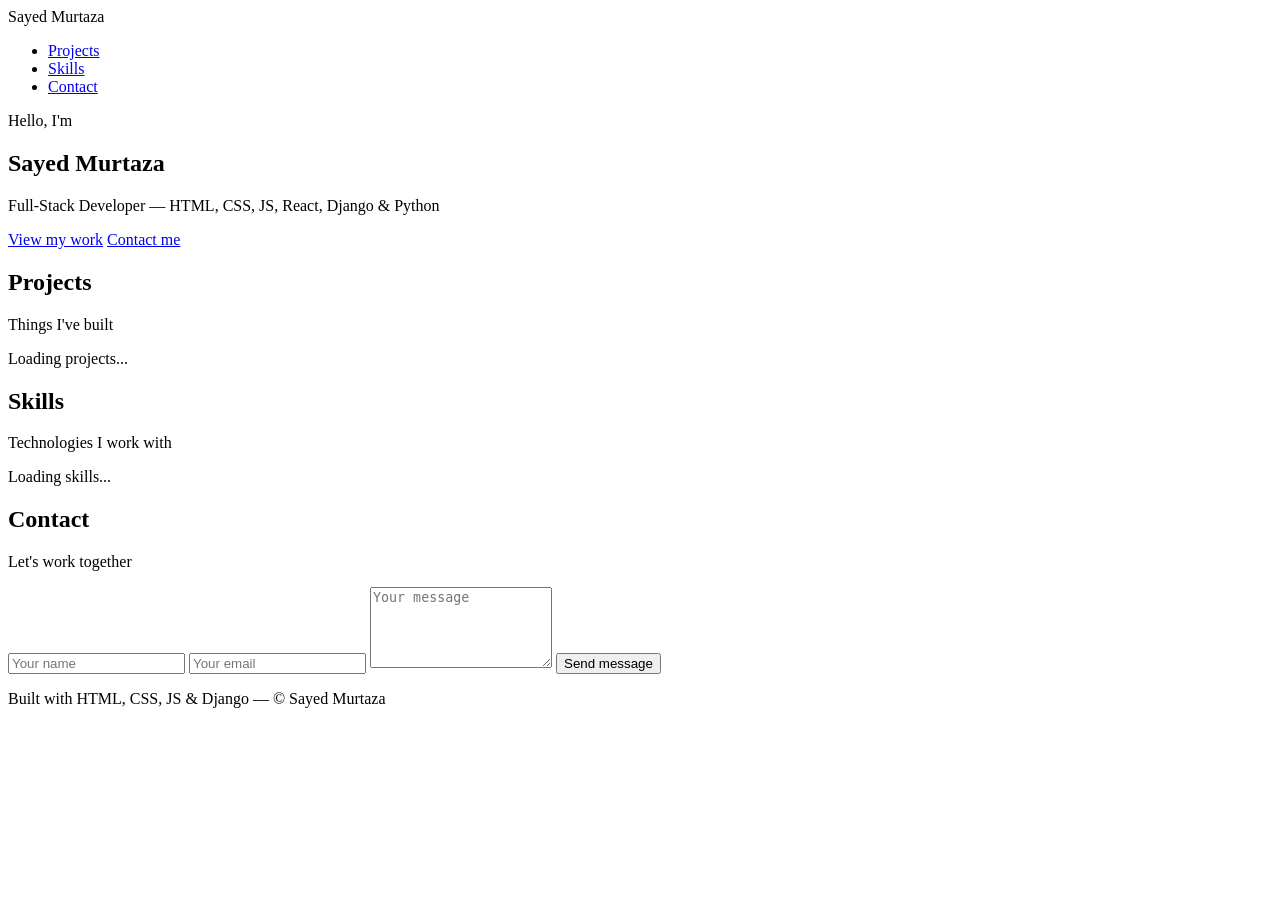
==== frontend/index.html @ e4eefbda "Basic Dynamic portfolio created" ====
<!DOCTYPE html>
<html lang="en">
<head>
  <meta charset="UTF-8" />
  <meta name="viewport" content="width=device-width, initial-scale=1.0"/>
  <title>Sayed Murtaza — Portfolio</title>
  <link rel="stylesheet" href="css/style.css" />
  <link rel="preconnect" href="https://fonts.googleapis.com">
  <link href="https://fonts.googleapis.com/css2?family=Inter:wght@400;500;600;700&display=swap" rel="stylesheet">
</head>
<body>

  <nav class="navbar">
    <div class="container nav-inner">
      <span class="logo">Sayed Murtaza</span>
      <ul class="nav-links">
        <li><a href="#projects">Projects</a></li>
        <li><a href="#skills">Skills</a></li>
        <li><a href="#contact">Contact</a></li>
      </ul>
    </div>
  </nav>

  <section class="hero" id="home">
    <div class="container hero-content">
      <p class="hero-tag">Hello, I'm</p>
      <h1>Sayed Murtaza</h1>
      <p class="hero-sub">Full-Stack Developer — HTML, CSS, JS, React, Django & Python</p>
      <div class="hero-btns">
        <a href="#projects" class="btn btn-primary">View my work</a>
        <a href="#contact"  class="btn btn-outline">Contact me</a>
      </div>
    </div>
  </section>

  <section class="section" id="projects">
    <div class="container">
      <h2 class="section-title">Projects</h2>
      <p class="section-sub">Things I've built</p>
      <div class="projects-grid" id="projects-grid">
        <p class="loading">Loading projects...</p>
      </div>
    </div>
  </section>

  <section class="section bg-dark" id="skills">
    <div class="container">
      <h2 class="section-title">Skills</h2>
      <p class="section-sub">Technologies I work with</p>
      <div class="skills-grid" id="skills-grid">
        <p class="loading">Loading skills...</p>
      </div>
    </div>
  </section>

  <section class="section" id="contact">
    <div class="container contact-wrap">
      <h2 class="section-title">Contact</h2>
      <p class="section-sub">Let's work together</p>
      <form class="contact-form" id="contact-form">
        <input  type="text"  name="name"    placeholder="Your name"    required />
        <input  type="email" name="email"   placeholder="Your email"   required />
        <textarea            name="message" placeholder="Your message" rows="5" required></textarea>
        <button type="submit" class="btn btn-primary">Send message</button>
        <p class="form-msg" id="form-msg"></p>
      </form>
    </div>
  </section>

  <footer class="footer">
    <div class="container">
      <p>Built with HTML, CSS, JS & Django &mdash; &copy; <span id="year"></span> Sayed Murtaza</p>
    </div>
  </footer>

  <script src="js/main.js"></script>
  <canvas id="particles-canvas"></canvas>
</body>
</html>
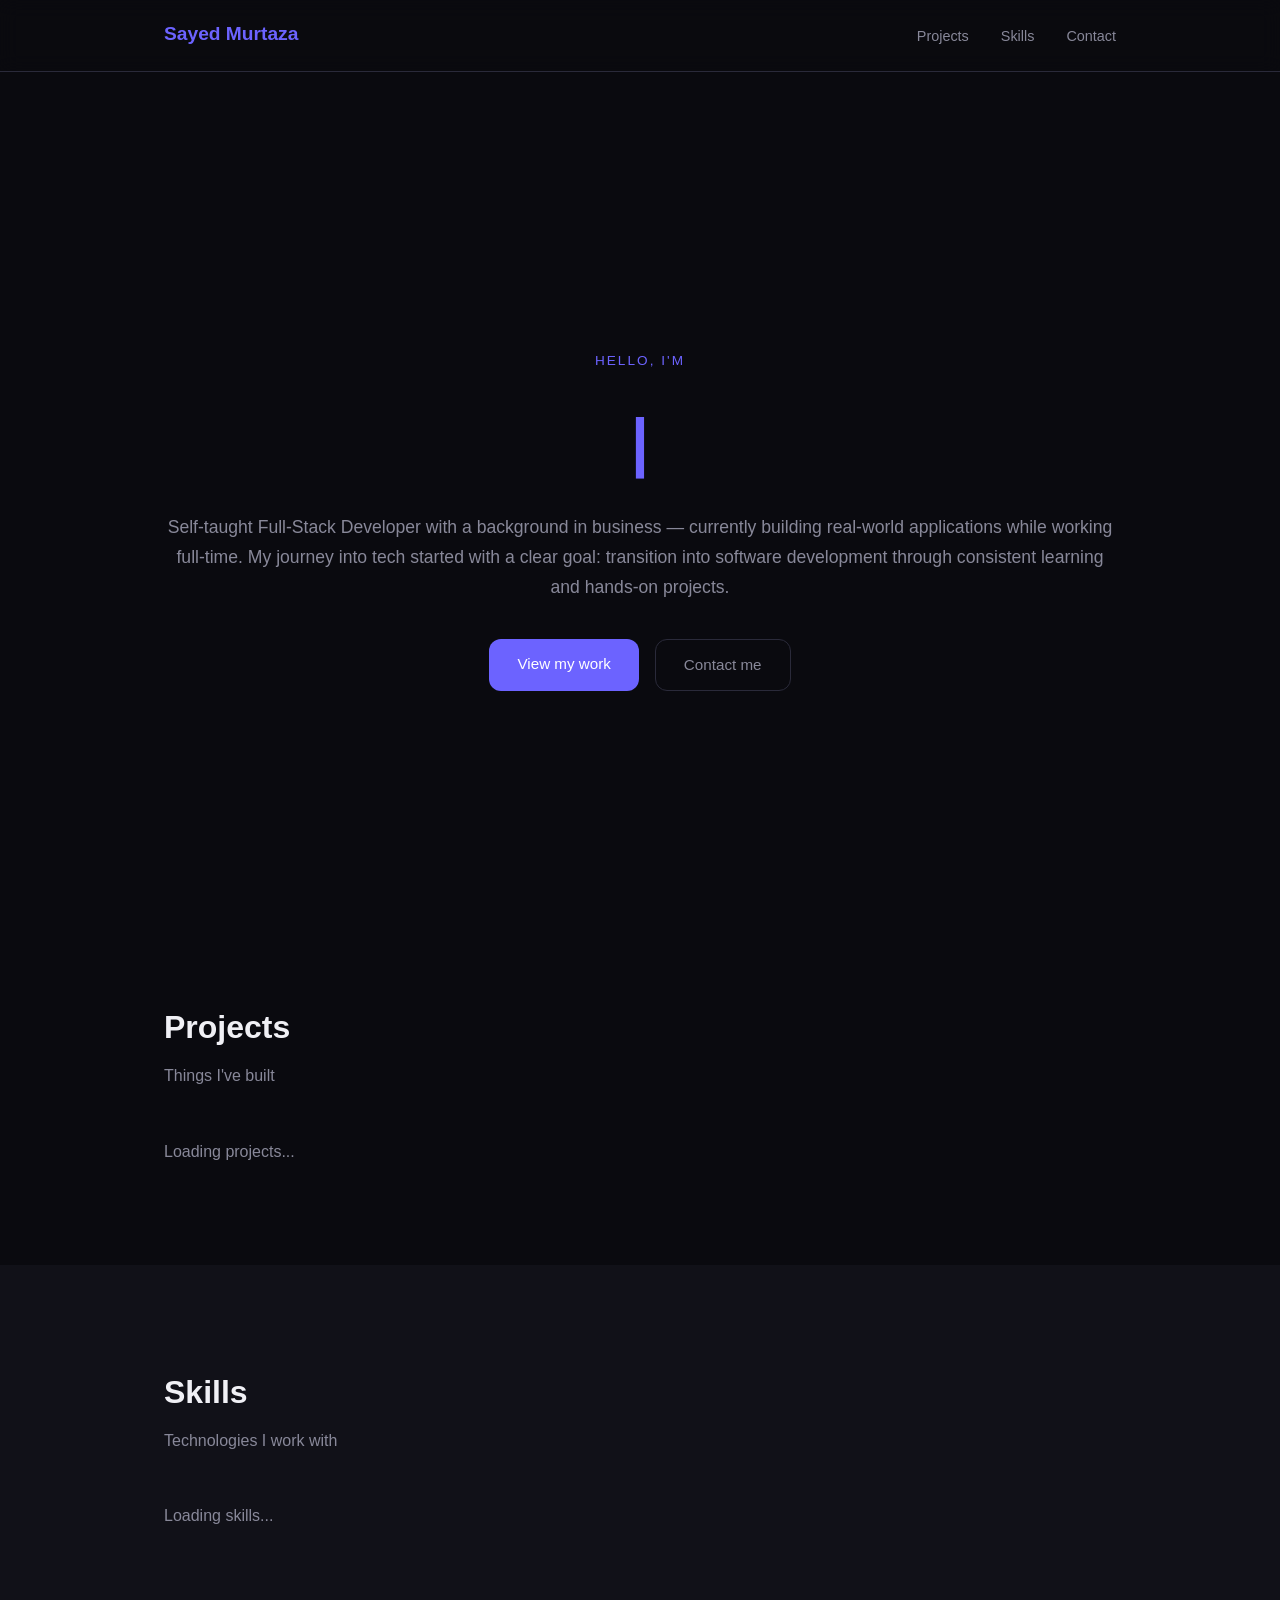
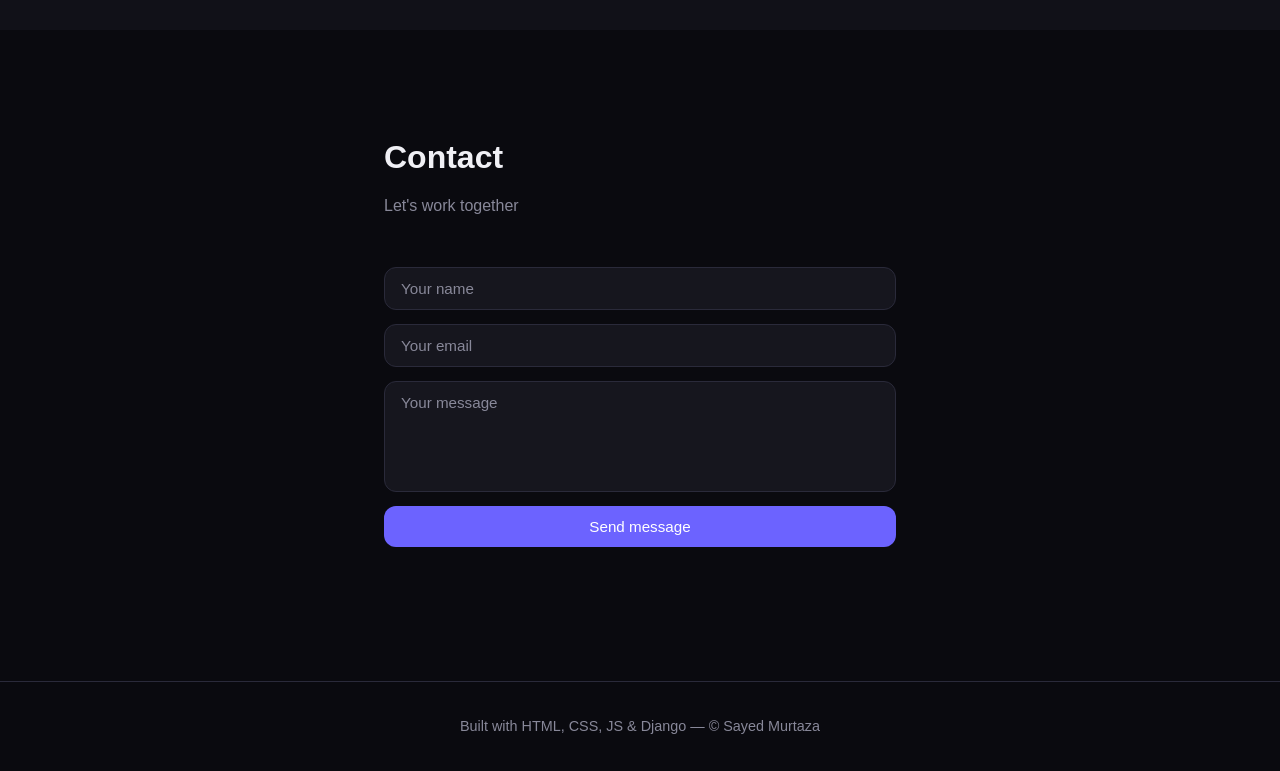
==== commit 61e35508: "Dynamic Greetings with Real time Added" ====
--- a/frontend/index.html
+++ b/frontend/index.html
@@ -1,18 +1,23 @@
 <!DOCTYPE html>
 <html lang="en">
+
 <head>
   <meta charset="UTF-8" />
-  <meta name="viewport" content="width=device-width, initial-scale=1.0"/>
+  <meta name="viewport" content="width=device-width, initial-scale=1.0" />
   <title>Sayed Murtaza — Portfolio</title>
-  <link rel="stylesheet" href="css/style.css" />
+  <link rel="stylesheet" href="style.css" />
   <link rel="preconnect" href="https://fonts.googleapis.com">
   <link href="https://fonts.googleapis.com/css2?family=Inter:wght@400;500;600;700&display=swap" rel="stylesheet">
 </head>
+
 <body>
 
   <nav class="navbar">
     <div class="container nav-inner">
-      <span class="logo">Sayed Murtaza</span>
+      <div class="logo-wrap">
+        <span class="logo">Sayed Murtaza</span>
+        <span class="greeting" id="greeting"></span>
+      </div>
       <ul class="nav-links">
         <li><a href="#projects">Projects</a></li>
         <li><a href="#skills">Skills</a></li>
@@ -24,11 +29,13 @@
   <section class="hero" id="home">
     <div class="container hero-content">
       <p class="hero-tag">Hello, I'm</p>
-      <h1>Sayed Murtaza</h1>
-      <p class="hero-sub">Full-Stack Developer — HTML, CSS, JS, React, Django & Python</p>
+      <h1><span id="typed-name" style="color: white;"></span><span class="cursor">|</span></h1>
+      <p class="hero-sub">Self-taught Full-Stack Developer with a background in business — currently building real-world
+        applications while working full-time. My journey into tech started with a clear goal: transition into software
+        development through consistent learning and hands-on projects.</p>
       <div class="hero-btns">
         <a href="#projects" class="btn btn-primary">View my work</a>
-        <a href="#contact"  class="btn btn-outline">Contact me</a>
+        <a href="#contact" class="btn btn-outline">Contact me</a>
       </div>
     </div>
   </section>
@@ -58,9 +65,9 @@
       <h2 class="section-title">Contact</h2>
       <p class="section-sub">Let's work together</p>
       <form class="contact-form" id="contact-form">
-        <input  type="text"  name="name"    placeholder="Your name"    required />
-        <input  type="email" name="email"   placeholder="Your email"   required />
-        <textarea            name="message" placeholder="Your message" rows="5" required></textarea>
+        <input type="text" name="name" placeholder="Your name" required />
+        <input type="email" name="email" placeholder="Your email" required />
+        <textarea name="message" placeholder="Your message" rows="5" required></textarea>
         <button type="submit" class="btn btn-primary">Send message</button>
         <p class="form-msg" id="form-msg"></p>
       </form>
@@ -73,7 +80,8 @@
     </div>
   </footer>
 
-  <script src="js/main.js"></script>
+  <script src="main.js"></script>
   <canvas id="particles-canvas"></canvas>
 </body>
+
 </html>
--- a/frontend/style.css
+++ b/frontend/style.css
@@ -0,0 +1,409 @@
+*,
+*::before,
+*::after {
+    box-sizing: border-box;
+    margin: 0;
+    padding: 0;
+}
+
+:root {
+    --accent: #6C63FF;
+    --accent-h: #574fd6;
+    --bg: #0a0a0f;
+    --bg-dark: #111118;
+    --card: #16161e;
+    --border: #2a2a3a;
+    --text: #f0f0f5;
+    --muted: #888899;
+    --radius: 12px;
+}
+
+html {
+    scroll-behavior: smooth;
+    background: #0a0a0f;
+}
+
+body {
+    font-family: 'Inter', sans-serif;
+    background: transparent;
+    color: var(--text);
+    line-height: 1.7;
+}
+
+#particles-canvas {
+    position: fixed;
+    top: 0;
+    left: 0;
+    width: 100%;
+    height: 100%;
+    z-index: 0;
+    pointer-events: none;
+}
+
+.navbar,
+main,
+footer {
+    position: relative;
+    z-index: 1;
+}
+
+.container {
+    max-width: 1000px;
+    margin: 0 auto;
+    padding: 0 24px;
+}
+
+/* Navbar */
+.navbar {
+    position: fixed;
+    top: 0;
+    width: 100%;
+    background: rgba(10, 10, 15, 0.9);
+    backdrop-filter: blur(10px);
+    border-bottom: 1px solid var(--border);
+    z-index: 100;
+}
+
+.nav-inner {
+    display: flex;
+    justify-content: space-between;
+    align-items: center;
+    padding: 18px 24px;
+}
+
+.logo {
+    color: var(--accent);
+    font-weight: 700;
+    font-size: 1.2rem;
+}
+
+.nav-links {
+    list-style: none;
+    display: flex;
+    gap: 32px;
+}
+
+.nav-links a {
+    color: var(--muted);
+    text-decoration: none;
+    font-size: 0.9rem;
+    transition: color 0.2s;
+}
+
+.nav-links a:hover {
+    color: var(--text);
+}
+
+/* Hero */
+.hero {
+    min-height: 100vh;
+    display: flex;
+    align-items: center;
+    justify-content: center;
+    text-align: center;
+    padding-top: 80px;
+}
+
+.hero-tag {
+    color: var(--accent);
+    font-size: 0.85rem;
+    font-weight: 500;
+    letter-spacing: 0.15em;
+    text-transform: uppercase;
+    margin-bottom: 16px;
+    margin-top: 60px;
+}
+
+.hero h1 {
+    font-size: clamp(2.5rem, 6vw, 4rem);
+    font-weight: 700;
+    margin-bottom: 16px;
+}
+
+.hero-sub {
+    color: var(--muted);
+    font-size: 1.1rem;
+    margin-bottom: 36px;
+}
+
+.hero-btns {
+    display: flex;
+    gap: 16px;
+    justify-content: center;
+    flex-wrap: wrap;
+}
+
+/* Buttons */
+.btn {
+    padding: 12px 28px;
+    border-radius: var(--radius);
+    font-size: 0.95rem;
+    font-weight: 500;
+    text-decoration: none;
+    cursor: pointer;
+    border: none;
+    transition: all 0.2s;
+    display: inline-block;
+}
+
+.btn-primary {
+    background: var(--accent);
+    color: #fff;
+}
+
+.btn-primary:hover {
+    background: var(--accent-h);
+}
+
+.btn-outline {
+    background: transparent;
+    color: var(--muted);
+    border: 1px solid var(--border);
+}
+
+.btn-outline:hover {
+    border-color: var(--accent);
+    color: var(--text);
+}
+
+/* Sections */
+.section {
+    padding: 100px 0;
+}
+
+.bg-dark {
+    background: var(--bg-dark);
+}
+
+.section-title {
+    font-size: 2rem;
+    font-weight: 700;
+    margin-bottom: 8px;
+}
+
+.section-sub {
+    color: var(--muted);
+    margin-bottom: 48px;
+}
+
+/* Projects */
+.projects-grid {
+    display: grid;
+    grid-template-columns: repeat(auto-fill, minmax(280px, 1fr));
+    gap: 24px;
+}
+
+.project-card {
+    background: var(--card);
+    border: 1px solid var(--border);
+    border-radius: var(--radius);
+    padding: 24px;
+    transition: border-color 0.2s;
+}
+
+.project-card:hover {
+    border-color: var(--accent);
+}
+
+.project-card h3 {
+    font-size: 1.1rem;
+    margin-bottom: 10px;
+}
+
+.project-card p {
+    color: var(--muted);
+    font-size: 0.9rem;
+    margin-bottom: 12px;
+}
+
+.project-tech {
+    color: var(--accent);
+    font-size: 0.8rem;
+    margin-bottom: 16px;
+}
+
+.project-links {
+    display: flex;
+    gap: 10px;
+}
+
+.project-links a {
+    font-size: 0.8rem;
+    padding: 5px 14px;
+    border-radius: 8px;
+    text-decoration: none;
+    border: 1px solid var(--border);
+    color: var(--muted);
+    transition: all 0.2s;
+}
+
+.project-links a:hover {
+    border-color: var(--accent);
+    color: var(--text);
+}
+
+.project-links a.live {
+    border-color: var(--accent);
+    color: var(--accent);
+}
+
+.project-links a.live:hover {
+    background: var(--accent);
+    color: #fff;
+}
+
+/* Skills */
+.skills-grid {
+    display: grid;
+    grid-template-columns: repeat(auto-fill, minmax(200px, 1fr));
+    gap: 32px;
+}
+
+.skill-category h3 {
+    color: var(--accent);
+    font-size: 0.8rem;
+    font-weight: 600;
+    text-transform: uppercase;
+    letter-spacing: 0.12em;
+    margin-bottom: 14px;
+}
+
+.skill-tags {
+    display: flex;
+    flex-wrap: wrap;
+    gap: 8px;
+}
+
+.skill-tag {
+    padding: 5px 14px;
+    border-radius: 999px;
+    font-size: 0.85rem;
+    font-weight: 500;
+}
+
+.skill-tag.beginner {
+    background: #1e1e2e;
+    color: #888899;
+}
+
+.skill-tag.intermediate {
+    background: #1e1230;
+    color: #a78bfa;
+}
+
+.skill-tag.advanced {
+    background: var(--accent);
+    color: #fff;
+}
+
+/* Contact */
+.contact-wrap {
+    max-width: 560px;
+}
+
+.contact-form {
+    display: flex;
+    flex-direction: column;
+    gap: 14px;
+}
+
+.contact-form input,
+.contact-form textarea {
+    background: var(--card);
+    border: 1px solid var(--border);
+    border-radius: var(--radius);
+    padding: 12px 16px;
+    color: var(--text);
+    font-family: inherit;
+    font-size: 0.95rem;
+    outline: none;
+    transition: border-color 0.2s;
+    resize: none;
+}
+
+.contact-form input:focus,
+.contact-form textarea:focus {
+    border-color: var(--accent);
+}
+
+.contact-form input::placeholder,
+.contact-form textarea::placeholder {
+    color: var(--muted);
+}
+
+.form-msg {
+    font-size: 0.9rem;
+    text-align: center;
+    min-height: 20px;
+}
+
+.form-msg.success {
+    color: #4ade80;
+}
+
+.form-msg.error {
+    color: #f87171;
+}
+
+/* Footer */
+.footer {
+    border-top: 1px solid var(--border);
+    padding: 32px 0;
+    text-align: center;
+    color: var(--muted);
+    font-size: 0.9rem;
+}
+
+.loading {
+    color: var(--muted);
+}
+
+@media (max-width: 600px) {
+    .nav-links {
+        gap: 18px;
+    }
+
+    .hero h1 {
+        font-size: 2.2rem;
+    }
+}
+
+#particles-canvas {
+    position: fixed;
+    top: 0;
+    left: 0;
+    width: 100%;
+    height: 100%;
+    z-index: -0;
+    pointer-events: none;
+}
+
+.cursor {
+    color: var(--accent);
+    animation: blink 0.7s infinite;
+}
+
+@keyframes blink {
+
+    0%,
+    100% {
+        opacity: 1;
+    }
+
+    50% {
+        opacity: 0;
+    }
+}
+
+.logo-wrap {
+    display: flex;
+    flex-direction: column;
+    gap: 2px;
+}
+
+.greeting {
+    font-size: 0.72rem;
+    color: var(--muted);
+    font-weight: 400;
+    letter-spacing: 0.03em;
+}
